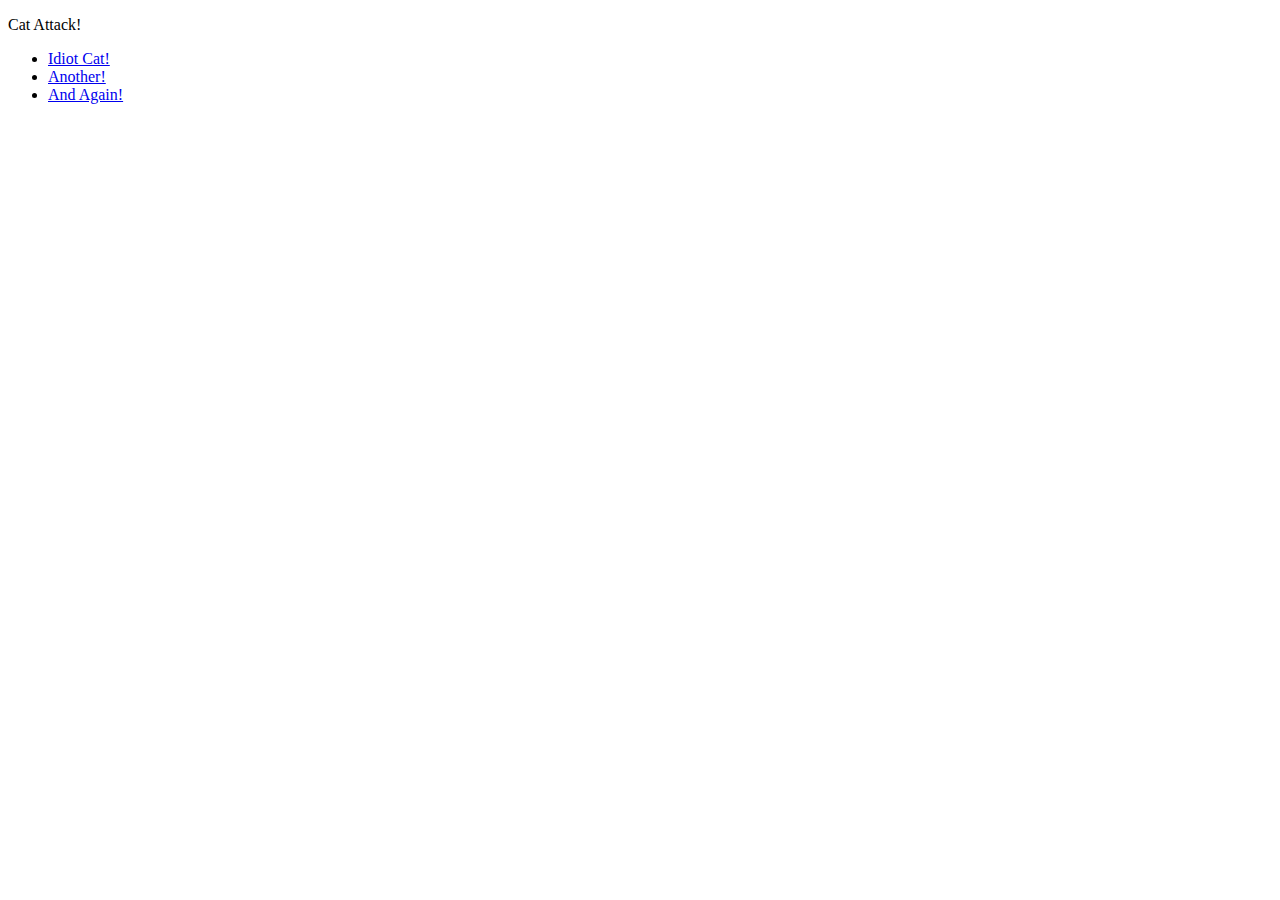
==== index.html @ e43c9bd9 "added photos and secondary html files" ====
<!DOCTYPE html>
<html lang="en">
<head>
    <meta charset="UTF-8">
    <meta name="viewport" content="width=device-width, initial-scale=1.0">
    <title>Document</title>
</head>
<body>
    <div class="main">

        <div class=" header">
            <p class="title">Cat Attack!</p>
            <ul>
                <li><a href="pages/1.html">Idiot Cat!</a></li>
                <li><a href="pages/2.html">Another!</a></li>
                <li><a href="pages/3.html">And Again!</a></li>
            </ul>
        </div>

        
    </div>
</body>
</html>
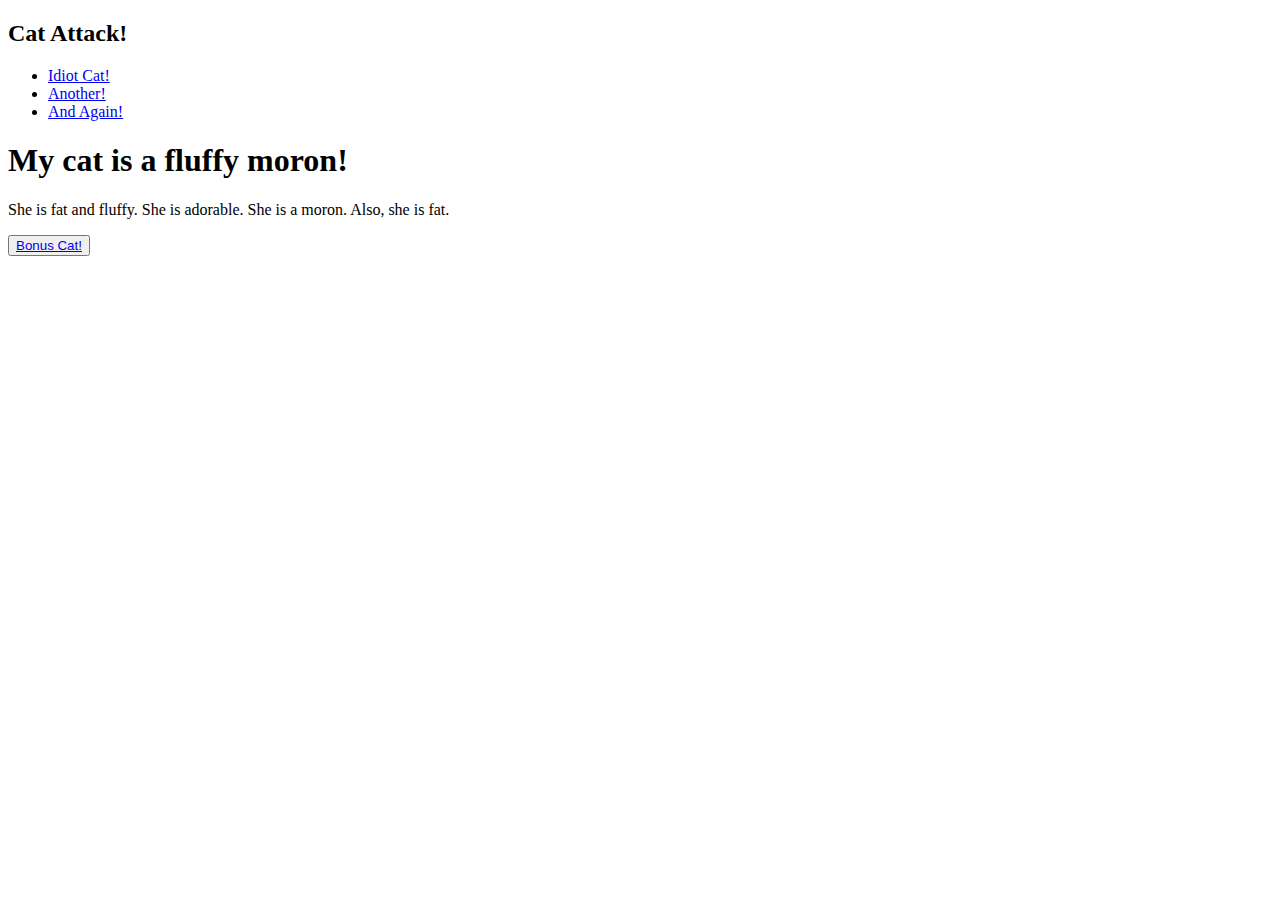
==== commit 3f077eb8: "added html pages for buttons 1 and 2, additional photos, and updates to index.html" ====
--- a/index.html
+++ b/index.html
@@ -3,13 +3,14 @@
 <head>
     <meta charset="UTF-8">
     <meta name="viewport" content="width=device-width, initial-scale=1.0">
-    <title>Document</title>
+    <title>Cat attack!</title>
+    <link rel="stylesheet" href="/RR_Landing-Page/style.css">
 </head>
 <body>
     <div class="main">
 
-        <div class=" header">
-            <p class="title">Cat Attack!</p>
+        <div class="header">
+            <h2 class="title">Cat Attack!</h2>
             <ul>
                 <li><a href="pages/1.html">Idiot Cat!</a></li>
                 <li><a href="pages/2.html">Another!</a></li>
@@ -17,7 +18,17 @@
             </ul>
         </div>
 
-        
+        <div class="section1">
+            <div class="section1text">
+                <h1 class="title2">My cat is a fluffy moron!</h1>
+                <p class="body text">She is fat and fluffy. She is adorable. She is a moron. Also, she is fat.</p>
+                
+
+                <button class="bonusbutton"><a href="pages/4.html">Bonus Cat!</a></button>
+            </div>
+        </div>
+
+
     </div>
 </body>
 </html>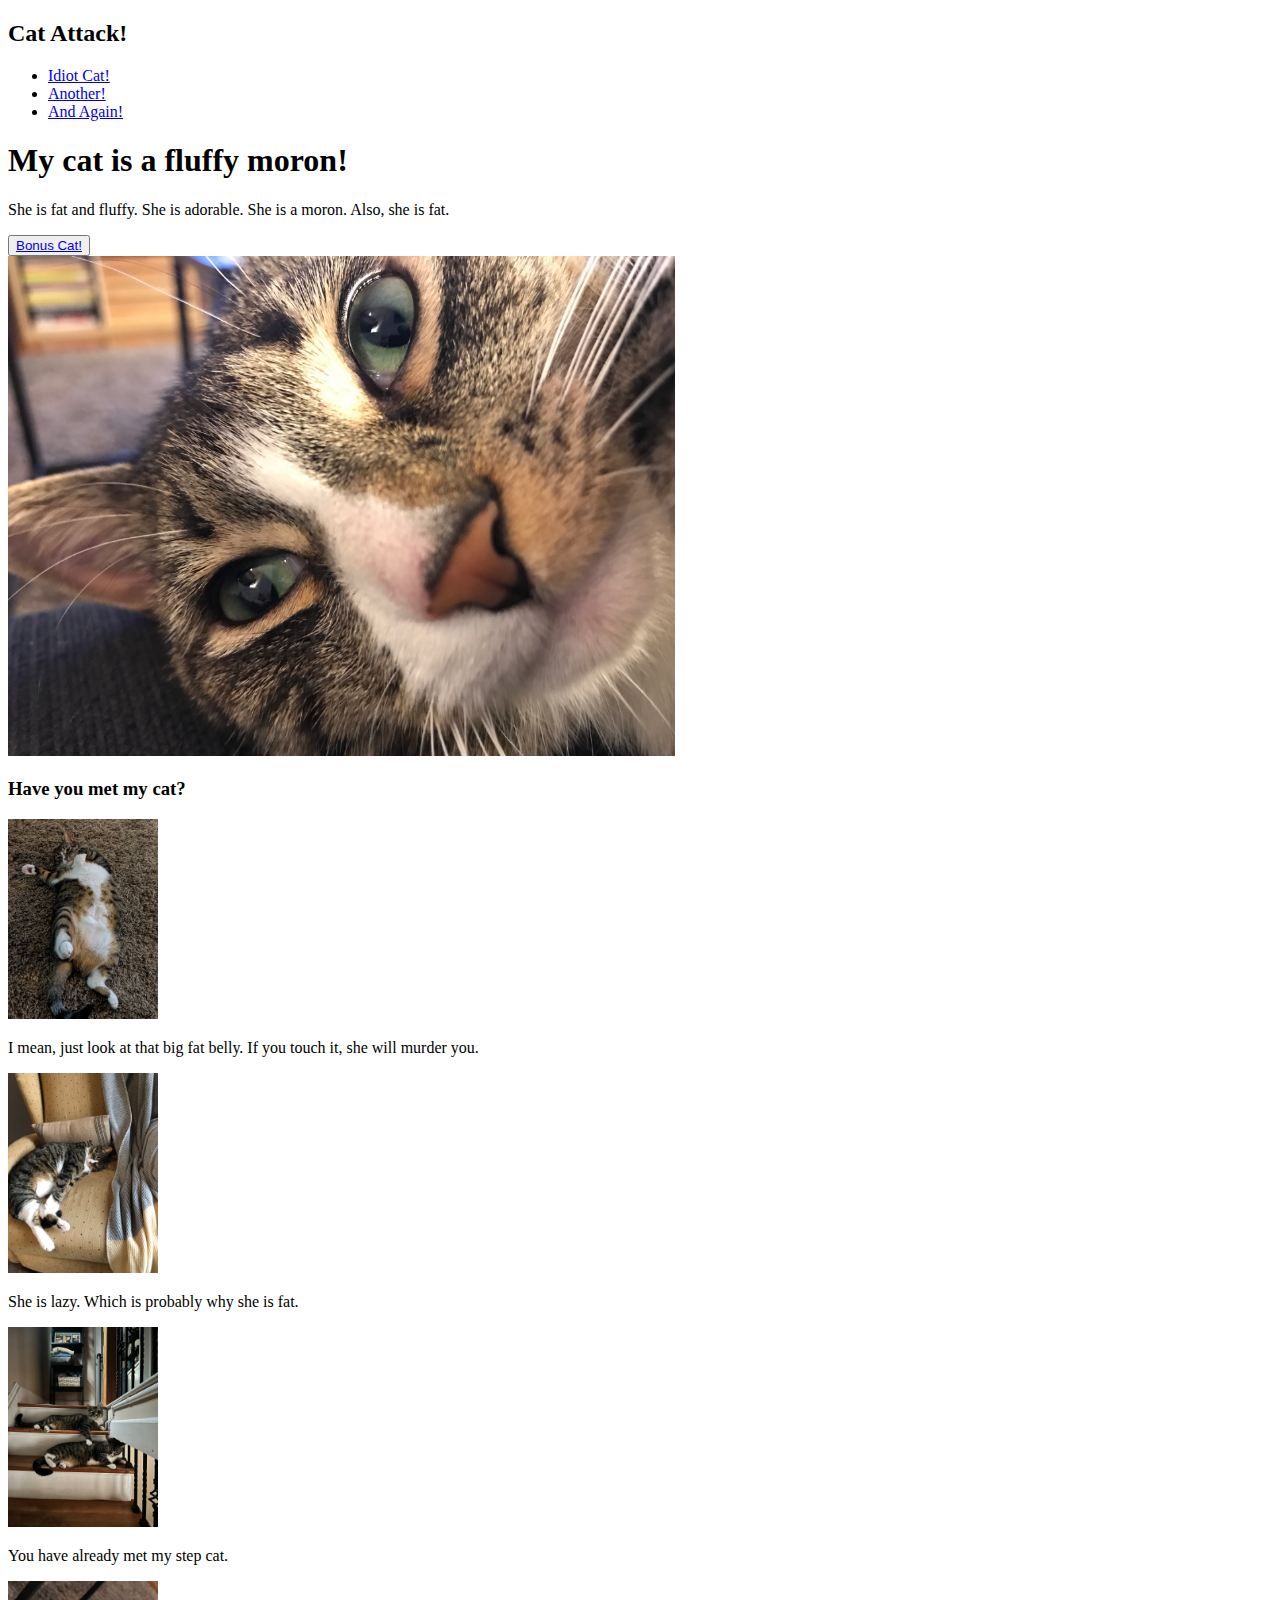
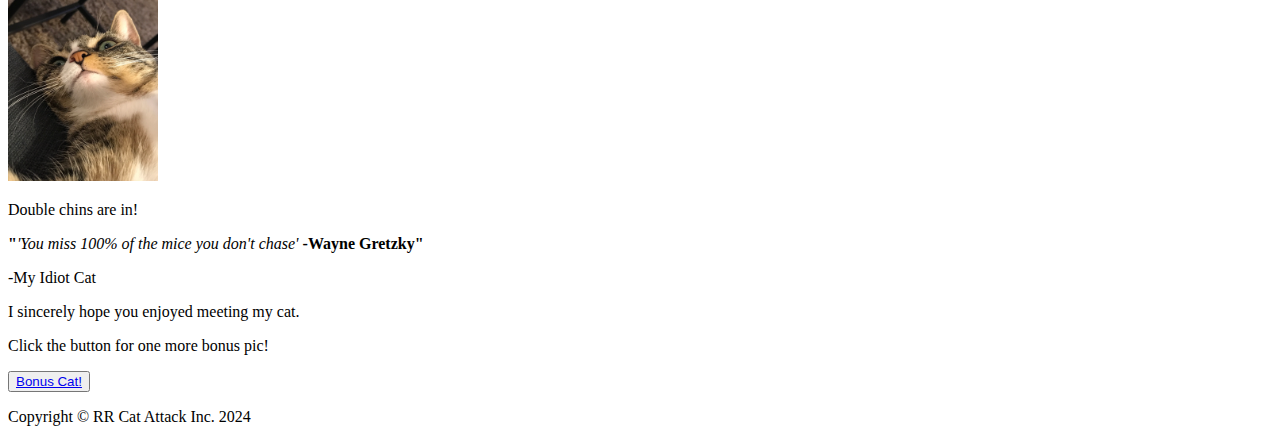
==== commit a7fb4e79: "index.html completed" ====
--- a/index.html
+++ b/index.html
@@ -22,12 +22,49 @@
             <div class="section1text">
                 <h1 class="title2">My cat is a fluffy moron!</h1>
                 <p class="body text">She is fat and fluffy. She is adorable. She is a moron. Also, she is fat.</p>
-                
+                <button class="bonusbutton"><a href="pages/4.html">Bonus Cat!</a></button>
+            </div>
+            <img src="images/4.JPG" alt="idiot cat.jpg" height="500" width="auto">
+        </div>
 
-                <button class="bonusbutton"><a href="pages/4.html">Bonus Cat!</a></button>
+        <div class="section2">
+            <h3 class="imagestitle">Have you met my cat?</h3>
+            <div class="inline">
+                <div class="stacked">
+                    <img src="images/5.JPG" alt="idiot cat.jpg" height="200" width="auto">
+                    <p id="image text">I mean, just look at that big fat belly. If you touch it, she will murder you.</p>
+                </div>
+                <div class="stacked">
+                    <img src="images/6.JPG" alt="idiot cat.jpg" height="200" width="auto">
+                    <p id="image text">She is lazy. Which is probably why she is fat.</p>
+                </div>
+                <div class="stacked">
+                    <img src="images/7.JPG" alt="idiot cat.jpg" height="200" width="auto">
+                    <p id="image text">You have already met my step cat.</p>
+                </div>
+                <div class="stacked">
+                    <img src="images/8.JPG" alt="idiot cat.jpg" height="200" width="auto">
+                    <p id="image text">Double chins are in!</p>
+                </div>
             </div>
         </div>
 
+        <div class="section3">
+            <p id="quote"><b>"</b><em>'You miss 100% of the mice you don't chase'</em> <b>-Wayne Gretzky"</b></p>
+            <p id="quote2">-My Idiot Cat</p>
+        </div>
+
+        <div class="section4">
+            <div class="section4text">
+                <p id="upper">I sincerely hope you enjoyed meeting my cat.</p>
+                <p id="lower">Click the button for one more bonus pic!</p>
+                <button class="bonusbutton"><a href="pages/5.html">Bonus Cat!</a></button>
+            </div>
+        </div>
+
+        <div class="footer">
+            <p class="footertext">Copyright &copy; RR Cat Attack Inc. 2024</p>
+        </div>
 
     </div>
 </body>
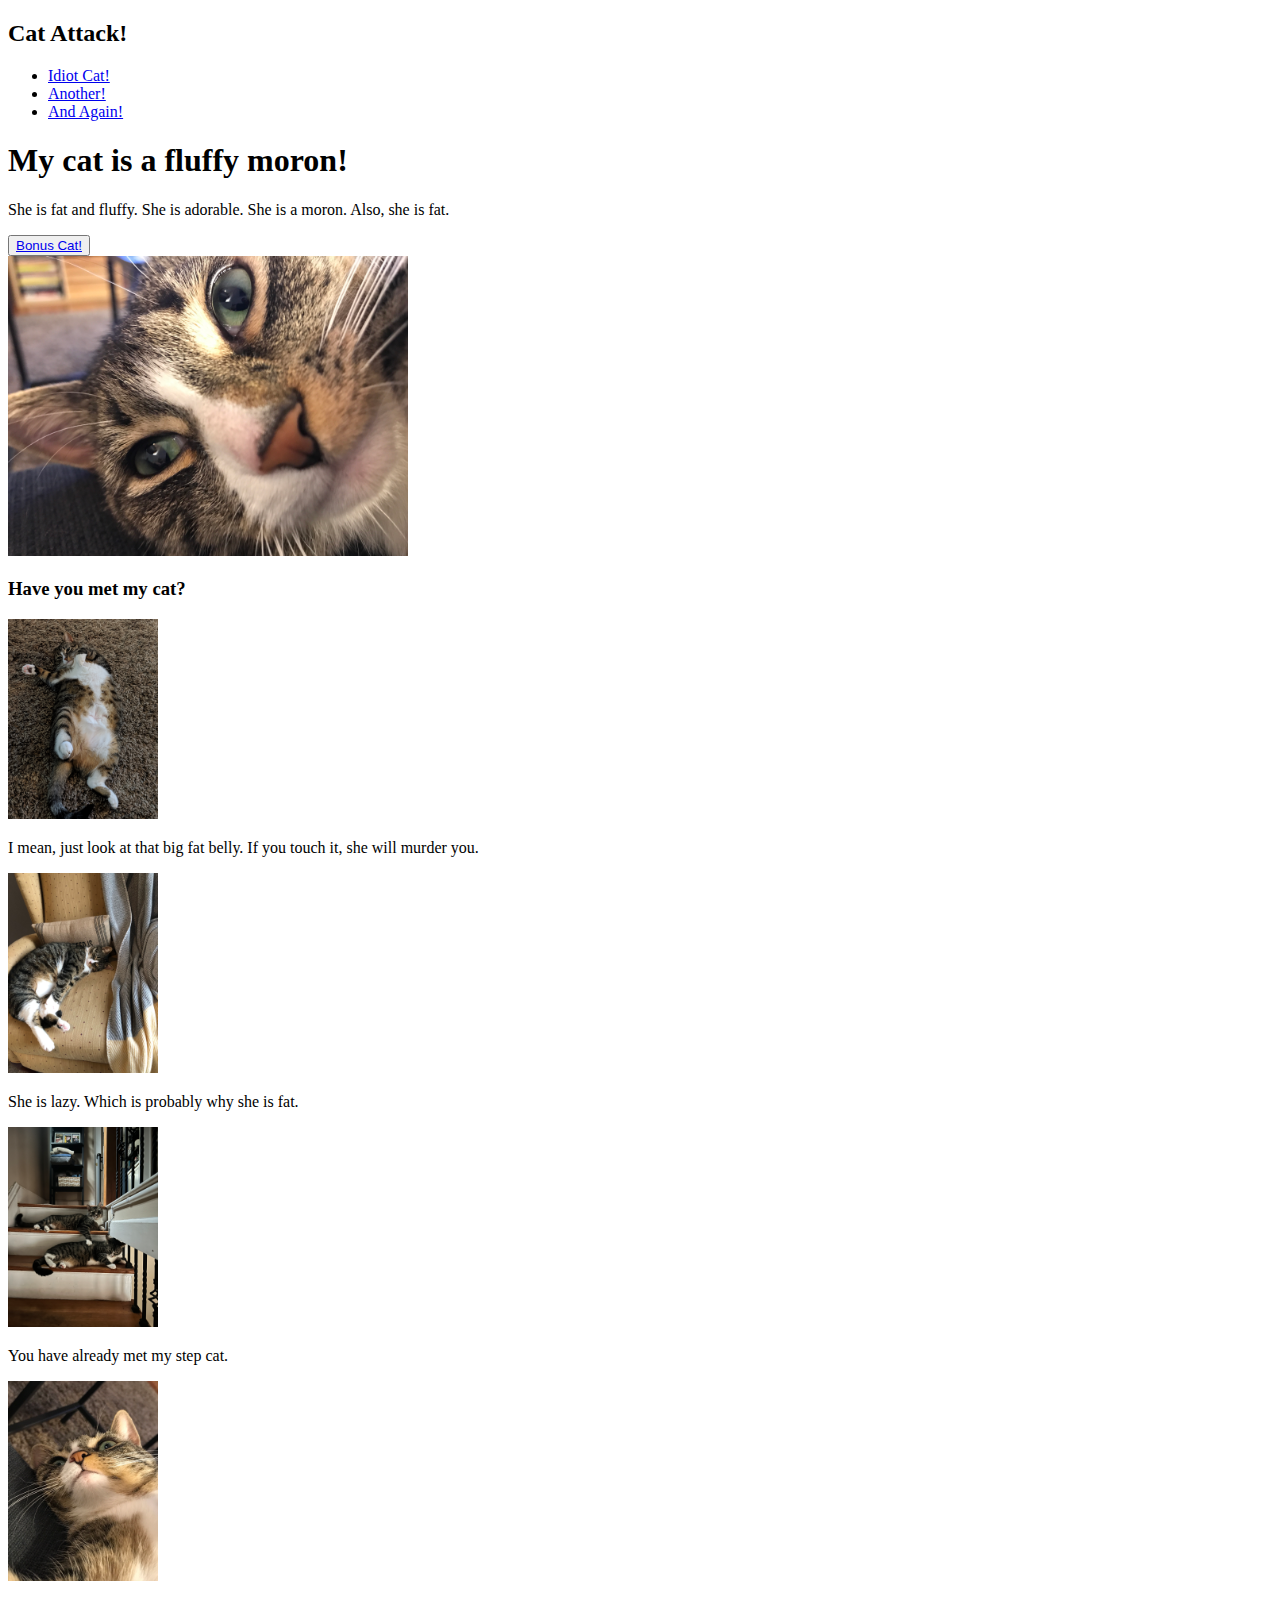
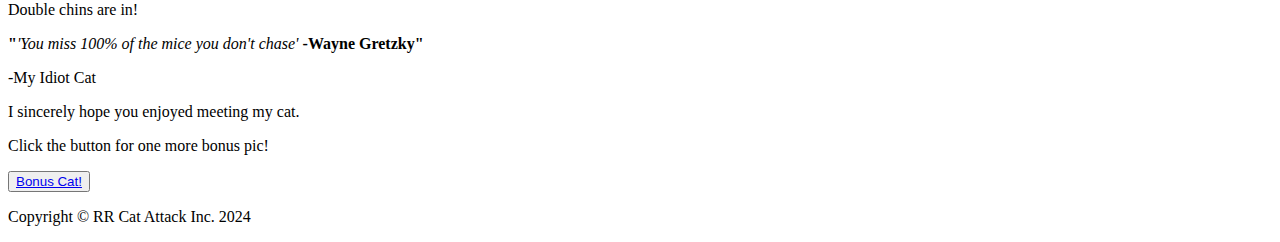
==== commit 69a7ed77: "sections 1 and 2 CSS added, cleaned up errors (spaces in div class titles) in index.html" ====
--- a/index.html
+++ b/index.html
@@ -7,7 +7,6 @@
     <link rel="stylesheet" href="/RR_Landing-Page/style.css">
 </head>
 <body>
-    <div class="main">
 
         <div class="header">
             <h2 class="title">Cat Attack!</h2>
@@ -21,10 +20,10 @@
         <div class="section1">
             <div class="section1text">
                 <h1 class="title2">My cat is a fluffy moron!</h1>
-                <p class="body text">She is fat and fluffy. She is adorable. She is a moron. Also, she is fat.</p>
+                <p class="bodytext">She is fat and fluffy. She is adorable. She is a moron. Also, she is fat.</p>
                 <button class="bonusbutton"><a href="pages/4.html">Bonus Cat!</a></button>
             </div>
-            <img src="images/4.JPG" alt="idiot cat.jpg" height="500" width="auto">
+            <img class="mainimage" src="images/4.JPG" alt="idiot cat.jpg" height="300" width="auto">
         </div>
 
         <div class="section2">
@@ -66,6 +65,6 @@
             <p class="footertext">Copyright &copy; RR Cat Attack Inc. 2024</p>
         </div>
 
-    </div>
+
 </body>
 </html>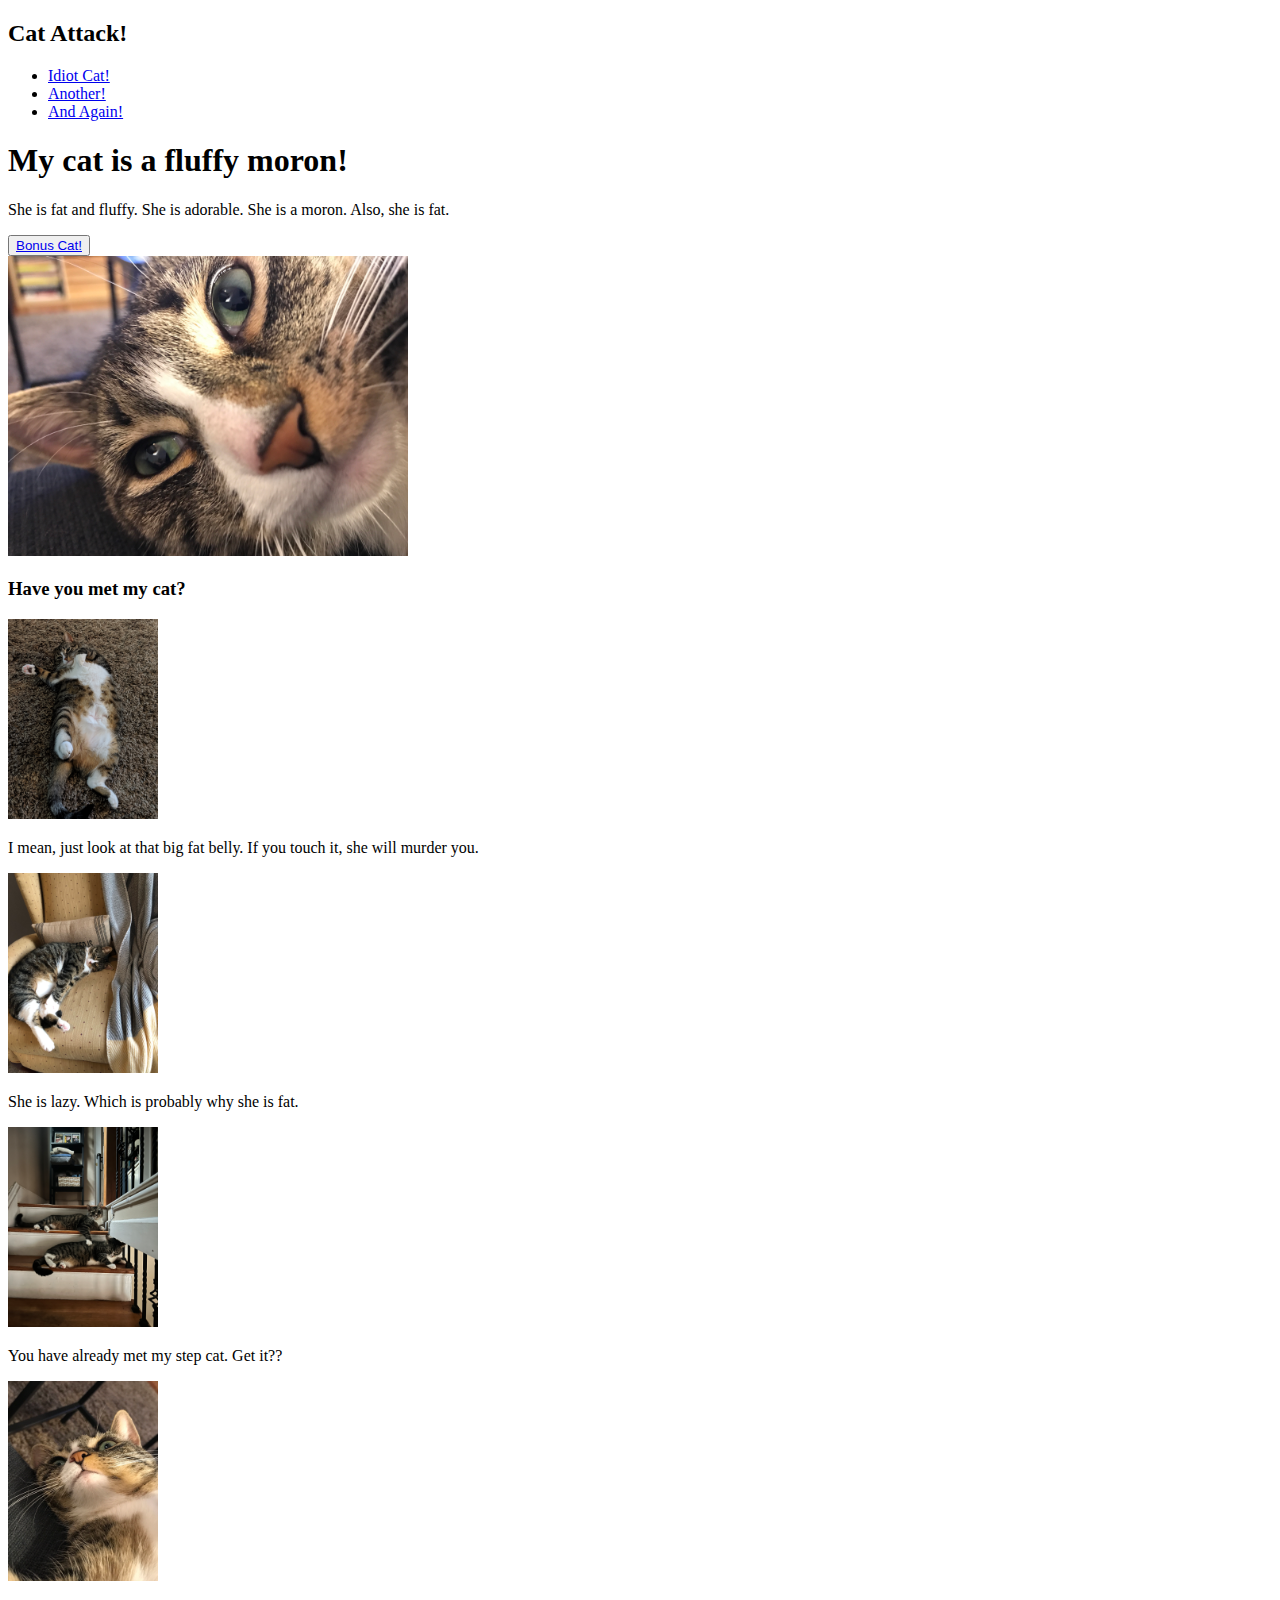
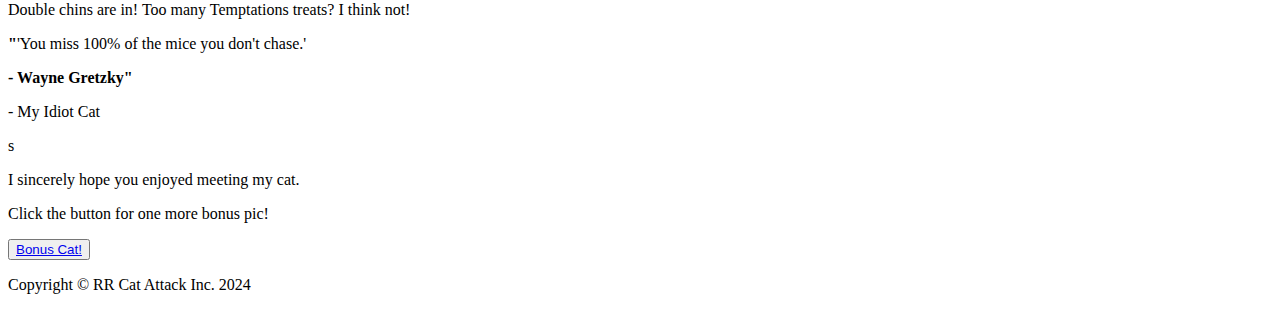
==== commit a23b0451: "section 4 css complete. additional index.html cleanup (class names)" ====
--- a/index.html
+++ b/index.html
@@ -31,27 +31,28 @@
             <div class="inline">
                 <div class="stacked">
                     <img src="images/5.JPG" alt="idiot cat.jpg" height="200" width="auto">
-                    <p id="image text">I mean, just look at that big fat belly. If you touch it, she will murder you.</p>
+                    <p id="imagetext">I mean, just look at that big fat belly. If you touch it, she will murder you.</p>
                 </div>
                 <div class="stacked">
                     <img src="images/6.JPG" alt="idiot cat.jpg" height="200" width="auto">
-                    <p id="image text">She is lazy. Which is probably why she is fat.</p>
+                    <p id="imagetext">She is lazy. Which is probably why she is fat.</p>
                 </div>
                 <div class="stacked">
                     <img src="images/7.JPG" alt="idiot cat.jpg" height="200" width="auto">
-                    <p id="image text">You have already met my step cat.</p>
+                    <p id="imagetext">You have already met my step cat. Get it??</p>
                 </div>
                 <div class="stacked">
                     <img src="images/8.JPG" alt="idiot cat.jpg" height="200" width="auto">
-                    <p id="image text">Double chins are in!</p>
+                    <p id="imagetext">Double chins are in! Too many Temptations treats? I think not!</p>
                 </div>
             </div>
         </div>
 
         <div class="section3">
-            <p id="quote"><b>"</b><em>'You miss 100% of the mice you don't chase'</em> <b>-Wayne Gretzky"</b></p>
-            <p id="quote2">-My Idiot Cat</p>
-        </div>
+            <p id="quote"><b>"</b>'You miss 100% of the mice you don't chase.'</p>
+            <p id="quote2"><b> - Wayne Gretzky"</b></p>
+            <p id="quote3">- My Idiot Cat</p>
+        </div> s
 
         <div class="section4">
             <div class="section4text">
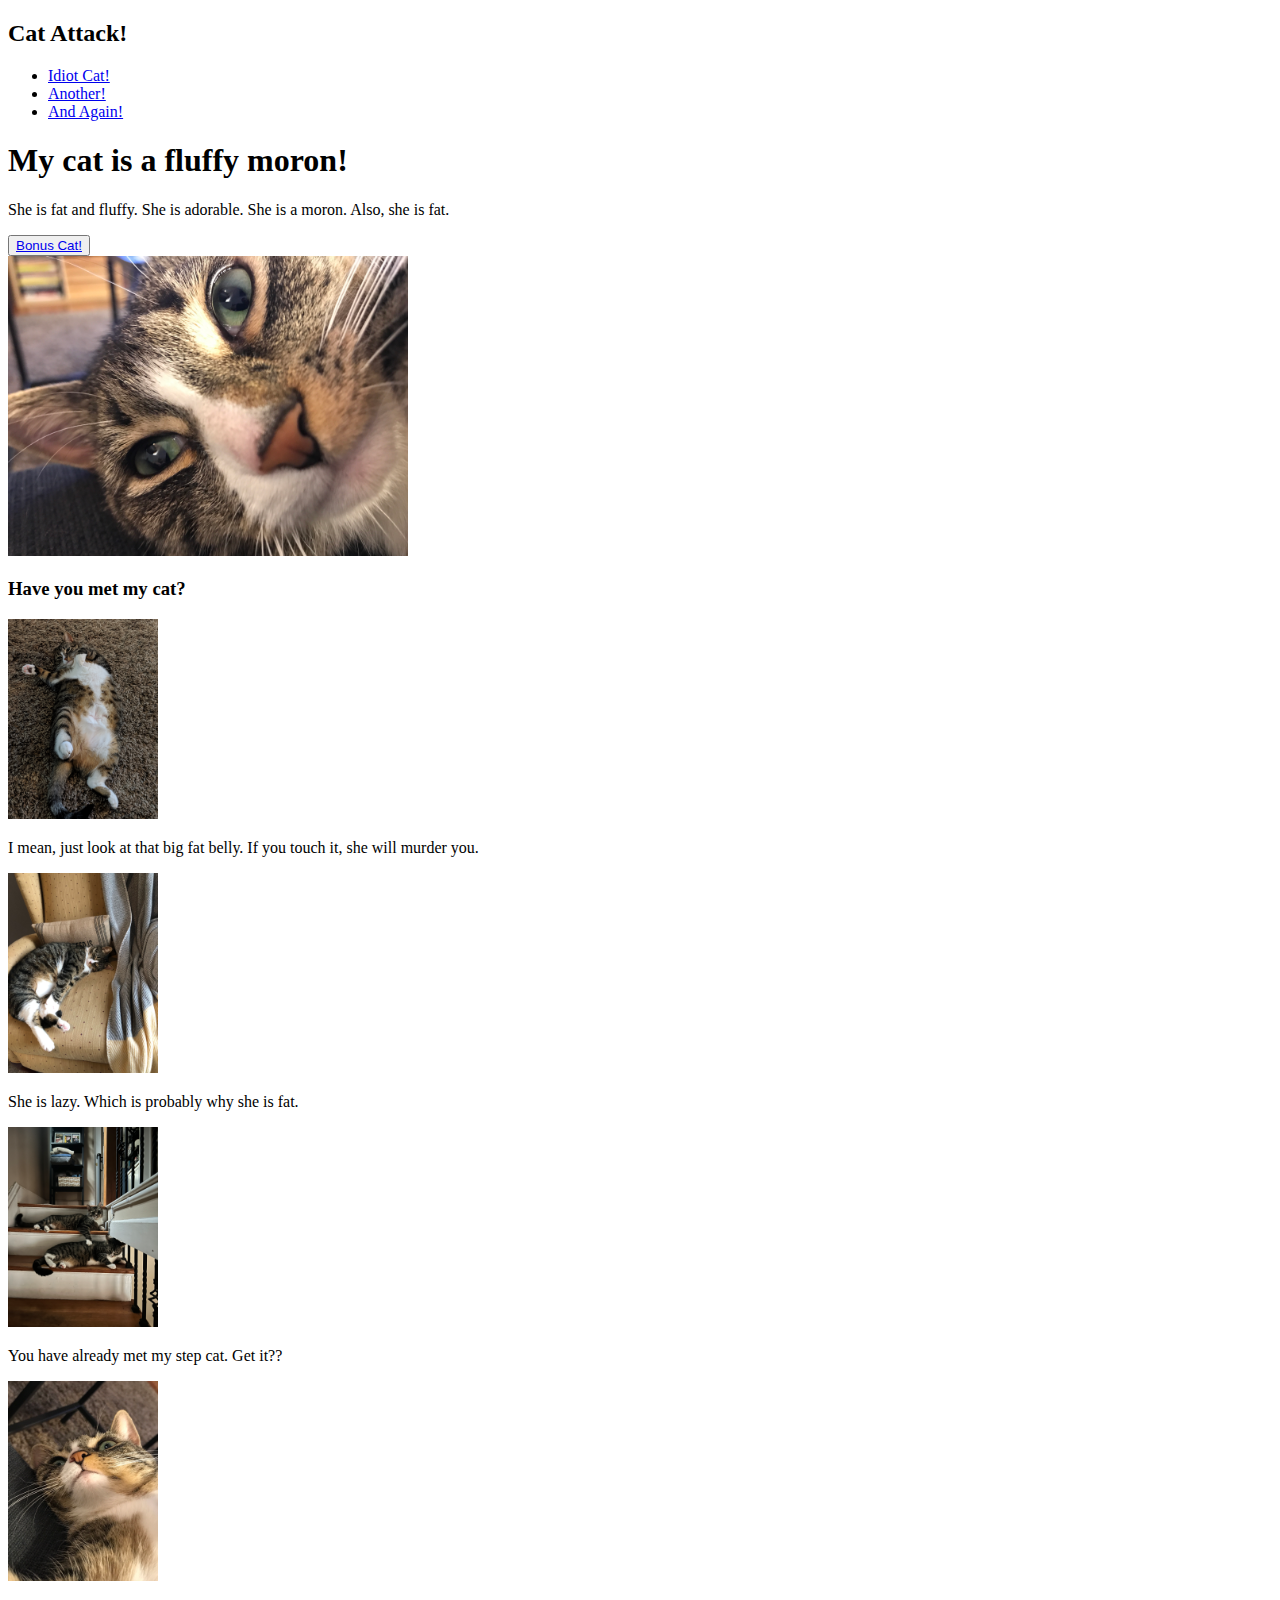
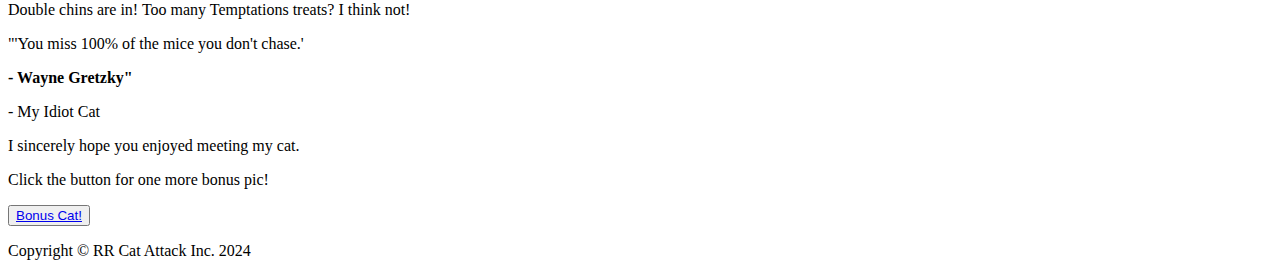
==== commit 6990437e: "final commit (for now) CSS complete with some janky elements. will need cleanup" ====
--- a/index.html
+++ b/index.html
@@ -9,12 +9,14 @@
 <body>
 
         <div class="header">
-            <h2 class="title">Cat Attack!</h2>
-            <ul>
-                <li><a href="pages/1.html">Idiot Cat!</a></li>
-                <li><a href="pages/2.html">Another!</a></li>
-                <li><a href="pages/3.html">And Again!</a></li>
-            </ul>
+           
+                <h2 class="title">Cat Attack!</h2>
+                <ul>
+                    <li><a href="pages/1.html">Idiot Cat!</a></li>
+                    <li><a href="pages/2.html">Another!</a></li>
+                    <li><a href="pages/3.html">And Again!</a></li>
+                </ul>
+    
         </div>
 
         <div class="section1">
@@ -49,17 +51,17 @@
         </div>
 
         <div class="section3">
-            <p id="quote"><b>"</b>'You miss 100% of the mice you don't chase.'</p>
+            <p id="quote">"'You miss 100% of the mice you don't chase.'</p>
             <p id="quote2"><b> - Wayne Gretzky"</b></p>
             <p id="quote3">- My Idiot Cat</p>
-        </div> s
+        </div>
 
         <div class="section4">
             <div class="section4text">
                 <p id="upper">I sincerely hope you enjoyed meeting my cat.</p>
                 <p id="lower">Click the button for one more bonus pic!</p>
-                <button class="bonusbutton"><a href="pages/5.html">Bonus Cat!</a></button>
             </div>
+            <button id="bonusbutton2"><a href="pages/5.html">Bonus Cat!</a></button>
         </div>
 
         <div class="footer">
